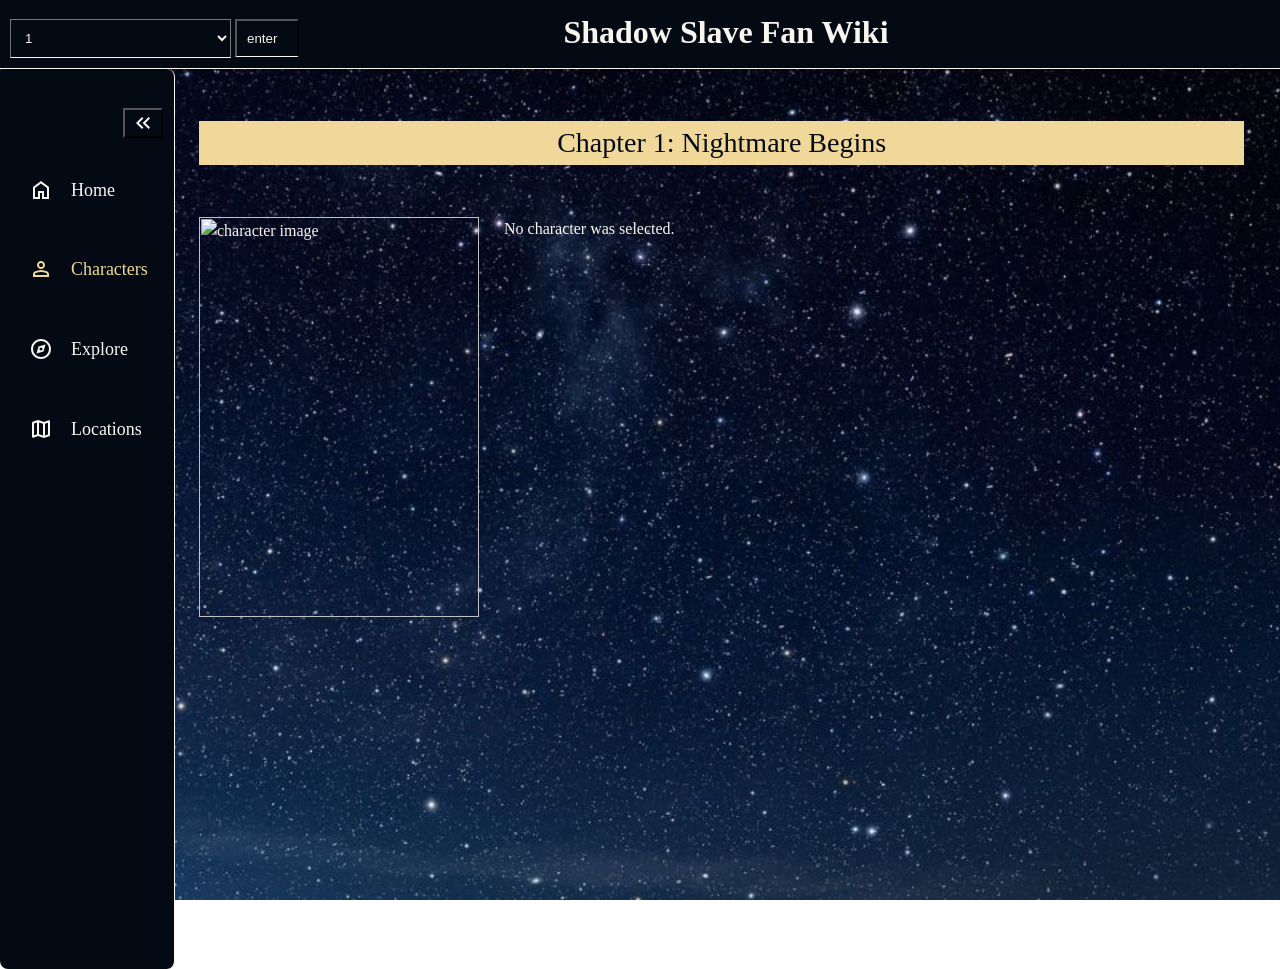
==== character_details.html @ dadb9582 "nov1" ====
<html lang="en">
<head>
    <meta charset="UTF-8">
    <meta name="viewport" content="width=device-width, initial-scale=1.0">
    <link rel="stylesheet" href="style.css">
    <script src="app.js" defer></script>
    <title>Shadow Slave FanWiki Characters</title>
</head>
<body>

    <header>
        <form id="chapter"> 
            
            <!-- named it chapter select so js only injects into the actual list and not on the page-->
            <select name="chapter" id="chapter-select">
            <option value="">Select Chapter</option>
            <!-- JavaScript will inject options here -->
            </select>
            
            <button type="submit" id="chapter-select-button">enter</button>
            <h1>Shadow Slave Fan Wiki</h1>
        </form>

    </header>

    <div id="layout">
    <!--navigation bar-->
        <nav id="sidebar">
            <ul>
                <!--toggle button to open the sidebar-->
                <li>
                    <button onclick="toggleSideBar()" id="toggle-btn">
                        <svg xmlns="http://www.w3.org/2000/svg" height="24px" viewBox="0 -960 960 960" width="24px" fill="#f8f6ee"><path d="M440-240 200-480l240-240 56 56-183 184 183 184-56 56Zm264 0L464-480l240-240 56 56-183 184 183 184-56 56Z"/></svg>
                    </button>
                </li>
                <!--navigation bar starts-->
                <li>
                    <a href="index.html">
                        <svg xmlns="http://www.w3.org/2000/svg" height="24px" viewBox="0 -960 960 960" width="24px" fill="#f8f6ee"><path d="M240-200h120v-240h240v240h120v-360L480-740 240-560v360Zm-80 80v-480l320-240 320 240v480H520v-240h-80v240H160Zm320-350Z"/></svg>
                        <span>Home</span>
                    </a>
                </li> 

                <li class="active">
                    <a href="characterpage.html">
                        <svg xmlns="http://www.w3.org/2000/svg" height="24px" viewBox="0 -960 960 960" width="24px" fill="#f8f6ee"><path d="M367-527q-47-47-47-113t47-113q47-47 113-47t113 47q47 47 47 113t-47 113q-47 47-113 47t-113-47ZM160-160v-112q0-34 17.5-62.5T224-378q62-31 126-46.5T480-440q66 0 130 15.5T736-378q29 15 46.5 43.5T800-272v112H160Zm80-80h480v-32q0-11-5.5-20T700-306q-54-27-109-40.5T480-360q-56 0-111 13.5T260-306q-9 5-14.5 14t-5.5 20v32Zm296.5-343.5Q560-607 560-640t-23.5-56.5Q513-720 480-720t-56.5 23.5Q400-673 400-640t23.5 56.5Q447-560 480-560t56.5-23.5ZM480-640Zm0 400Z"/></svg>
                        <span>Characters</span>
                    </a>
                </li> 

                <li>
                    <a data-letter=>
                        <svg xmlns="http://www.w3.org/2000/svg" height="24px" viewBox="0 -960 960 960" width="24px" fill="#f8f6ee"><path d="m300-300 280-80 80-280-280 80-80 280Zm180-120q-25 0-42.5-17.5T420-480q0-25 17.5-42.5T480-540q25 0 42.5 17.5T540-480q0 25-17.5 42.5T480-420Zm0 340q-83 0-156-31.5T197-197q-54-54-85.5-127T80-480q0-83 31.5-156T197-763q54-54 127-85.5T480-880q83 0 156 31.5T763-763q54 54 85.5 127T880-480q0 83-31.5 156T763-197q-54 54-127 85.5T480-80Zm0-80q133 0 226.5-93.5T800-480q0-133-93.5-226.5T480-800q-133 0-226.5 93.5T160-480q0 133 93.5 226.5T480-160Zm0-320Z"/></svg>
                        <span>Explore</span>
                    </a>
                </li> 

                <li>
                    <a href="#">
                        <svg xmlns="http://www.w3.org/2000/svg" height="24px" viewBox="0 -960 960 960" width="24px" fill="#f8f6ee"><path d="m600-120-240-84-186 72q-20 8-37-4.5T120-170v-560q0-13 7.5-23t20.5-15l212-72 240 84 186-72q20-8 37 4.5t17 33.5v560q0 13-7.5 23T812-192l-212 72Zm-40-98v-468l-160-56v468l160 56Zm80 0 120-40v-474l-120 46v468Zm-440-10 120-46v-468l-120 40v474Zm440-458v468-468Zm-320-56v468-468Z"/></svg>
                        <span>Locations</span>
                    </a>
                </li> 

            </ul>
        </nav>

        

        <main id="character-main">

            <div id = "maintwo">
                <p id="chapter-title" >Chapter 1: Nightmare Begins</p>
            </div>

            
            <div class="character-details-layout">
                <img id="character-image" src="" alt="character image">

                <div id="character-info"></div>


            </div>
                
          
           
        </main>

    </div>


</body>

</html>
---- style.css ----
:root{
    --base-color: #040a14;
    --hover-color: #254a7a;

    --scnd-base-color: #f0d79a;
    --txt-color: #f8f6ee;

}

html{
    font-family: 'Times New Roman', Times, serif;
    line-height: 1.5rem;
}

body{
    background-image: url('icons/tempsky.jpg');
    background-repeat: no-repeat; 
    background-size: cover; 
    background-position: center center;
    background-attachment: fixed;

    min-height: 100vh;
    min-height: 100dvh;
    
    color: var(--txt-color);
    margin: 0px;
}
h1{
    display: inline-flex;
    padding: 10px;
    text-align: center;
    color: var(--txt-color);
    background-color: #040a14;
    margin-top: 0;
    margin-bottom: 0;
    margin-left: 250px; /* temp fix to put title in the middle fix properly*/
}
h2{
    background-color: var(--base-color);
    padding: 10px;
    border-bottom: 0.5px solid var(--txt-color);
}

#chapter-title{
    text-align: center;
    width: 97%;
    font-size: 28px;
}

#chapter-summary{
    white-space: pre-line;
    text-align: left;
    width: 97%;
    font-size: 21px;
}

#chapter, #chapter-select{ /*select chapter bar */
    text-align: left;
    padding: 10px;
    padding-right: 100px;
    border-bottom: 0.5px solid var(--txt-color);
    color: var(--txt-color);
    background-color: #040a14;
    margin-top: 0;
    margin-bottom: 0;
}

#chapter-select-button{
    text-align: left;
    padding: 10px;
    padding-right: 20px;
    border-bottom: 0.5px solid var(--txt-color);
    color: var(--txt-color);
    background-color: #040a14;
    margin-top: 0;
    margin-bottom: 0;
}


#sidebar{
    box-sizing: border-box;
    flex: 0 0 175px; /* last val is horizontal, change the width to match it*/
    height: 100vh;
    width: 175px;
    padding: 4px 1em;
    background-color: var(--base-color);
    border-right: 0.5px solid var(--txt-color);

    position: sticky;
    top: 0;
    transition: 300ms ease-in-out;
    overflow: hidden;
    text-wrap: nowrap;

}
#sidebar.close{
    flex-basis: 70px;
    padding: 5px;
    width: 70px;
    min-width: 70px;
    border-right: 0.5px solid var(--txt-color);
    overflow: hidden;
}
#sidebar.close > ul {
    min-width: 70px;
}
#sidebar.close > ul > li:first-child {
    justify-content: center;
}
#sidebar.close ul li a svg {
    flex-shrink: 0;
    transform: scaleX(-1);
    transform-origin: center;
}
#sidebar.close ul li a span {
    display: none; /* text dissapears when close side bar*/
}


#sidebar ul {
    list-style: none; /* removes bullet point*/
    margin: 0;
    padding: 0;

}

#sidebar ul li{
    margin-top: 25px;
    margin-bottom: 25px; /*spacing appart nav bar elements  */
    font-size: 18px;
}

#sidebar > ul > li:first-child{
    display: flex;
    justify-content: flex-end;
    margin-bottom: 16px;
}

#sidebar ul li.active a{
    color: var(--scnd-base-color);
    svg{
        fill: var(--scnd-base-color);
    }
}

#sidebar a, #sidebar, #sidebar .logo{
    border-radius: .5em;
    padding: .85em;
    text-decoration: none; /* get rid of line under anything with href link*/
    color: var(--txt-color);

    display: flex;
    text-align: left;
    gap: 1em;
    
}

#sidebar a:hover{
    background-color: var(--hover-color);
}


#layout {
    display: flex;
    align-items: stretch;
    min-height: 100vh;
    min-height: 100dvh;
}

/* Main content (the img, ch title, and ch summary so far*/
main {
    flex: 1;
    min-width: 0;
    padding: 1.5rem;
    display: flex;
    flex-direction: row;
    gap: 1.5rem; /*space between the image and .maintwo */
}

#maintwo{
    display: flex;
    flex-direction: column;
    gap: 1.5rem; /* space between ch title and summary*/
}

/*for a phone layout */
@media (max-width: 600px) {
    .layout {
        flex-direction: column;
    }

    #sidebar {
        width: 50%;
        flex: none;
        height: auto;
        border-right: none;
        border-bottom: 1px solid var(--txt-color);
    }
        #sidebar.close {
        width: 30%;
        flex-basis: 60px;
    }
}

#toggle-btn{
    background-color: var(--base-color);
}

/* character stuff */

#character-main {
    background: transparent;
    flex: 1;
    min-width: 0;
    padding: 1.5rem;
    display: flex;
    flex-direction: column; /* almost same as Home, just this is column*/
    gap: 1.5rem;
}

/********************* character select bar **********************/
#character-select-bar{
    display: inline-block;
    width: 100%;
    box-sizing: border-box;
    background-color: transparent;
    
}

#character-select-bar ul{
    text-align: center;
    display: flex;
    flex-wrap: wrap;
    justify-content: flex-start;
    align-content: flex-start;
    width: 100%;
    height: fit-content;
    list-style: none;
    margin: 0;
    padding: 0;
    background-color: transparent;
    box-sizing: border-box;
    gap: 12px;
}

#character-select-bar ul li{
    flex: 0 0 auto;
    margin: 0px;
    padding: 0px;
    border: 0.5px solid var(--txt-color);
    background-color: var(--base-color);
    height: 50px;
}

#character-select-bar ul li button {
    display: inline-block;
    color: var(--txt-color);
    text-align: center;
    line-height: 1.2;
    margin: 10px;
    padding: 10px;
    font: inherit;
    background: transparent;
    border: none;
    cursor: pointer;
}

#character-select-bar ul li:hover{
    background-color: var(--hover-color);
}

#character-select-bar ul li:active{
    background-color: var(--scnd-base-color);
}

/**********************character detail page **********************************************/
.character-details-layout {
    display: flex;
    flex-direction: row;
    align-items: flex-start;
    gap: 25px;
    width: 100%;
    background: transparent;
}

#character-image {
    width: 280px;
    height: 400px;
    object-fit: cover;
    flex-shrink: 0;
}

#character-info {
    flex: 1;
    min-width: 0;
}

/********************* character text & formatting **********************/

#character-text {
    columns: 2;
    column-gap: 1rem;
    width: 70%;
    margin-inline: auto;
}

.character-entry {
    display: block;
    width: 100%;
    font: inherit;
    text-align: left;
    color: var(--txt-color);
    background-color: var(--base-color);
    border: 1px solid var(--hover-color);
    padding: 0.5rem;
    box-sizing: border-box;
    break-inside: avoid;
    margin-bottom: 1rem;
    cursor: pointer;
}

.character-entry:hover {
    background-color: var(--hover-color);
}

.character-entry h2 { /* the actual text (the characters printed name) */
    color: var(--txt-color);
    background-color: transparent;
    border-bottom: none;
    padding: 10px;
    margin-top: 0;
}

.character-entry p { /* this is acc not being used at all, if no use delete it*/
    color: var(--txt-color);
    background-color: transparent;
    padding: 10px;
}

.letter-heading {
    text-align: center;
    color: var(--base-color);
    background-color: transparent;
    border: none;
    
    margin: 1rem 0;
    padding: 10px;
}

@media (max-width: 700px) {
    #character-text {
        grid-template-columns: 1fr;
    }
}


/* character stuff end*/


/********************* misc **********************/
p{
    padding: 10px;
    color: var(--base-color);
    background-color: var(--scnd-base-color);
}
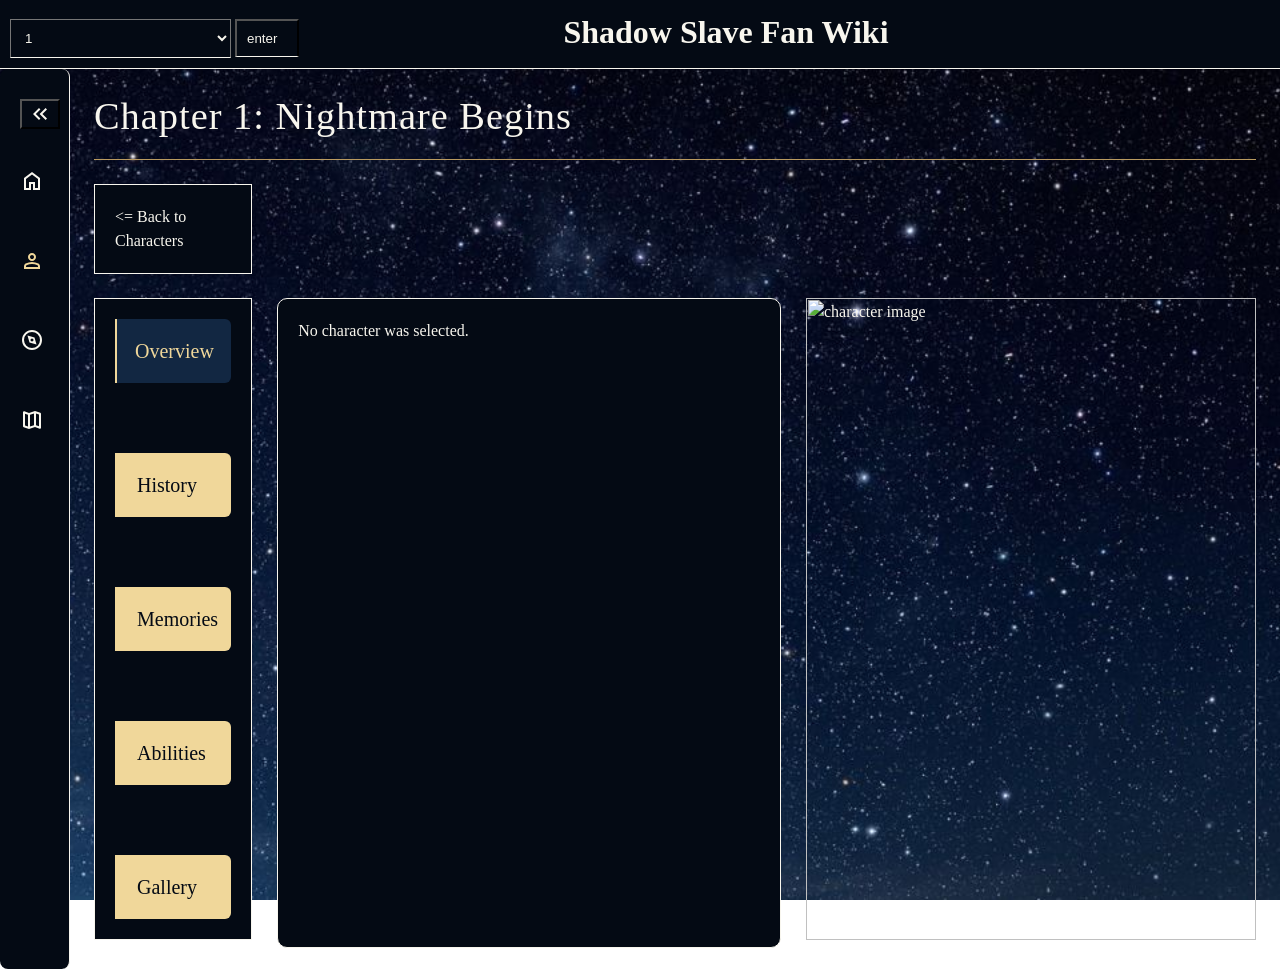
==== commit 7cddb0b5: "nov 7" ====
--- a/character_details.html
+++ b/character_details.html
@@ -3,7 +3,10 @@
     <meta charset="UTF-8">
     <meta name="viewport" content="width=device-width, initial-scale=1.0">
     <link rel="stylesheet" href="style.css">
-    <script src="app.js" defer></script>
+    
+    <script src="js/chapter.js" defer></script>
+    <script type="module" src="js/app.js" defer></script>
+
     <title>Shadow Slave FanWiki Characters</title>
 </head>
 <body>
@@ -33,6 +36,7 @@
                         <svg xmlns="http://www.w3.org/2000/svg" height="24px" viewBox="0 -960 960 960" width="24px" fill="#f8f6ee"><path d="M440-240 200-480l240-240 56 56-183 184 183 184-56 56Zm264 0L464-480l240-240 56 56-183 184 183 184-56 56Z"/></svg>
                     </button>
                 </li>
+                <script>sidebar.classList.toggle('close')</script>
                 <!--navigation bar starts-->
                 <li>
                     <a href="index.html">
@@ -49,7 +53,7 @@
                 </li> 
 
                 <li>
-                    <a data-letter=>
+                    <a href="explore.html">
                         <svg xmlns="http://www.w3.org/2000/svg" height="24px" viewBox="0 -960 960 960" width="24px" fill="#f8f6ee"><path d="m300-300 280-80 80-280-280 80-80 280Zm180-120q-25 0-42.5-17.5T420-480q0-25 17.5-42.5T480-540q25 0 42.5 17.5T540-480q0 25-17.5 42.5T480-420Zm0 340q-83 0-156-31.5T197-197q-54-54-85.5-127T80-480q0-83 31.5-156T197-763q54-54 127-85.5T480-880q83 0 156 31.5T763-763q54 54 85.5 127T880-480q0 83-31.5 156T763-197q-54 54-127 85.5T480-80Zm0-80q133 0 226.5-93.5T800-480q0-133-93.5-226.5T480-800q-133 0-226.5 93.5T160-480q0 133 93.5 226.5T480-160Zm0-320Z"/></svg>
                         <span>Explore</span>
                     </a>
@@ -73,11 +77,23 @@
                 <p id="chapter-title" >Chapter 1: Nightmare Begins</p>
             </div>
 
-            
+            <a href="characterpage.html" id="back-button"> <= Back to Characters </a>
+
             <div class="character-details-layout">
+                
+                
+
+                <div class="character-details-layout-right">
+                    <p id="character-menu-text">Overview</p>
+                    <p id="character-menu-text">History</p>
+                    <p id="character-menu-text">Memories</p>
+                    <p id="character-menu-text">Abilities</p>
+                    <p id="character-menu-text">Gallery</p>
+                </div>
+
+                <div id="character-history"></div>
+
                 <img id="character-image" src="" alt="character image">
-
-                <div id="character-info"></div>
 
 
             </div>
--- a/style.css
+++ b/style.css
@@ -4,6 +4,7 @@
 
     --scnd-base-color: #f0d79a;
     --txt-color: #f8f6ee;
+    --scnd-hover-color: #fffffe;
 
 }
 
@@ -24,7 +25,10 @@
     
     color: var(--txt-color);
     margin: 0px;
-}
+    overflow-y: hidden;
+
+}
+
 h1{
     display: inline-flex;
     padding: 10px;
@@ -41,18 +45,47 @@
     border-bottom: 0.5px solid var(--txt-color);
 }
 
-#chapter-title{
-    text-align: center;
-    width: 97%;
-    font-size: 28px;
+#chapter-title {
+    width: 100%;
+    text-align: left;
+
+    font-family: Georgia, serif;
+    font-size: clamp(30px, 3vw, 46px);
+    font-weight: normal;
+    line-height: 1.2;
+
+    letter-spacing: 1px;
+    color: #f8f6ee;
+
+    background: transparent;
+    padding: 0 0 20px 0;
+    margin: 0;
+
+    border-bottom: 1px solid #b99a60;
 }
 
 #chapter-summary{
     white-space: pre-line;
     text-align: left;
-    width: 97%;
-    font-size: 21px;
-}
+    width: 90%;
+    font-size: 20px;
+    border-left: 2px solid var(--scnd-base-color);
+    backdrop-filter: blur(2px);
+
+    background: rgba(4, 10, 20, 0.55);
+
+    border-radius: 0 12px 12px 0;
+    padding: 1.5rem 1.75rem;
+    margin-top: 50px;
+
+    line-height: 1.75;
+    color: var(--scnd-base-color);
+
+
+    max-height: 80vh;         /* long summaries scroll instead of getting cut off */
+    overflow-y: auto;
+}
+
 
 #chapter, #chapter-select{ /*select chapter bar */
     text-align: left;
@@ -76,6 +109,48 @@
     margin-bottom: 0;
 }
 
+#chapter-select-button:hover{
+    background-color: var(--hover-color);
+}
+
+#hero {
+    display: flex;
+    flex-direction: column;
+    align-items: center;      /* centers the image and buttons */
+    align-self: flex-start;
+    flex-shrink: 0;
+    gap: 1.25rem;
+    width: 450px;
+    max-width: 100%;
+    margin-top: 2.5rem;       /* pushes everything down a bit */
+}
+
+#chapter-nav {
+    display: flex;
+    flex-direction: column;   /* stacks Previous above Next */
+    align-items: center;
+    gap: 0.75rem;
+    width: 100%;
+}
+
+#chapter-nav button {
+    font: inherit;
+    color: var(--scnd-base-color);
+    background: rgba(4, 10, 20, 0.55);
+    border: 1px solid rgba(240, 215, 154, 0.4);
+    width: 300px;
+    border-radius: 6px;
+    padding: 10px 18px;
+    cursor: pointer;
+    transition: background-color 0.2s ease, color 0.2s ease;
+}
+
+#chapter-nav button:hover {
+    background: var(--scnd-base-color);
+    color: var(--base-color);
+}
+
+/******************** ***/
 
 #sidebar{
     box-sizing: border-box;
@@ -284,16 +359,41 @@
 }
 
 #character-image {
-    width: 280px;
-    height: 400px;
+    width: 450px;
+    height: 642px;
     object-fit: cover;
     flex-shrink: 0;
 }
 
-#character-info {
-    flex: 1;
-    min-width: 0;
-}
+/* Shared character information box */
+#character-history {
+    height: 650px;
+    min-height: 650px;
+    flex: 1; /* keep the length*/
+    overflow-y: auto; /* makes it scrollable */
+    overflow-x: hidden;
+
+    padding: 20px;
+    box-sizing: border-box;
+
+    background-color: var(--base-color);
+    border: 1px solid #f8f6ee;
+    border-radius: 10px;
+}
+
+#character-history::-webkit-scrollbar {
+    width: 7px;
+}
+
+#character-history::-webkit-scrollbar-thumb {
+    background: #78613c;
+    border-radius: 10px;
+}
+
+#character-history::-webkit-scrollbar-track {
+    background: transparent;
+}
+
 
 /********************* character text & formatting **********************/
 
@@ -317,6 +417,7 @@
     break-inside: avoid;
     margin-bottom: 1rem;
     cursor: pointer;
+    
 }
 
 .character-entry:hover {
@@ -356,6 +457,83 @@
 
 /* character stuff end*/
 
+#back-button{
+    text-decoration: none;
+    width: 10%;
+    padding: 20px;
+    border: 0.5px solid #f8f6ee;
+    color: var(--txt-color);
+    background-color: var(--base-color);
+
+}
+
+#back-button:hover{
+    text-decoration: none;
+    padding: 20px;
+    border: 0.5px solid #f8f6ee;
+    color: var(--txt-color);
+    background-color: var(--hover-color);
+
+}
+
+
+/*character detail menu  */
+.character-details-layout-right {
+    background-color: var(--base-color);
+    width: 10%;
+    padding: 20px;
+    border: 0.5px solid #f8f6ee;
+
+    display: flex;
+    flex-direction: column;
+    gap: 70px;
+}
+
+#character-menu {
+    height: 750px;
+    overflow-y: auto;
+    overflow-x: hidden;
+    min-height: 0;
+    width: 70%;
+    margin-inline: auto;
+}
+
+#character-text {
+    columns: 2;
+    column-gap: 30px;
+    width: 100%;
+    box-sizing: border-box;
+    padding: 20px;
+    margin: 0;
+}
+
+#character-menu-text {
+    padding: 20px;
+    margin: 0;
+    cursor: pointer;
+    font-size: 20px;
+    border-radius: 5px;
+    
+
+    border-left: 2px solid transparent;
+    border-radius: 0 6px 6px 0;
+    transition: background-color 0.2s ease, border-color 0.2s ease,
+                color 0.2s ease, padding-left 0.2s ease;
+}
+
+#character-menu-text:hover {
+    background: rgba(37, 74, 122, 0.45);
+    border-left-color: var(--scnd-base-color);
+    color: var(--scnd-base-color);
+    padding-left: 18px;       /* slides the text in slightly */
+}
+
+#character-menu-text.active {
+    background: rgba(37, 74, 122, 0.45);
+    border-left-color: var(--scnd-base-color);
+    color: var(--scnd-base-color);
+    padding-left: 18px;
+}
 
 /********************* misc **********************/
 p{
@@ -363,3 +541,60 @@
     color: var(--base-color);
     background-color: var(--scnd-base-color);
 }
+
+
+/*TESTING NEW RANDO STUFF */
+main > img {
+    width: 450px;
+    height: 600px;
+    object-fit: cover;
+    flex-shrink: 0;
+
+    /* Fade the right edge into the background */
+    -webkit-mask-image: linear-gradient(
+        to right,
+        black 45%,
+        transparent 90%
+    );
+
+    mask-image: linear-gradient(
+        to right,
+        black 65%,
+        transparent 100%
+    );
+}
+
+@keyframes surface {
+    from { opacity: 0; transform: translateY(14px); }
+    to   { opacity: 1; transform: none; }
+}
+
+main > img   { animation: surface 500ms ease-out both; }
+#maintwo     { animation: surface 500ms ease-out 250ms both; }
+
+@media (prefers-reduced-motion: reduce) {
+    main > img, #maintwo { animation: none; }
+}
+
+
+@keyframes swap {
+    from { opacity: 0; transform: translateY(8px); }
+    to   { opacity: 1; transform: none; }
+}
+
+#character-history > * {
+    animation: swap 300ms ease-out both;
+}
+
+.character-entry {
+    transition: transform 0.2s ease, border-color 0.2s ease, background-color 0.2s ease;
+}
+.character-entry:hover {
+    transform: translateY(-3px);
+    border-color: var(--scnd-base-color);
+}
+
+#back-button { transition: transform 0.2s ease, background-color 0.2s ease; }
+#back-button:hover { transform: translateX(-4px); }
+
+.character-details-layout { animation: surface 500ms ease-out both; }
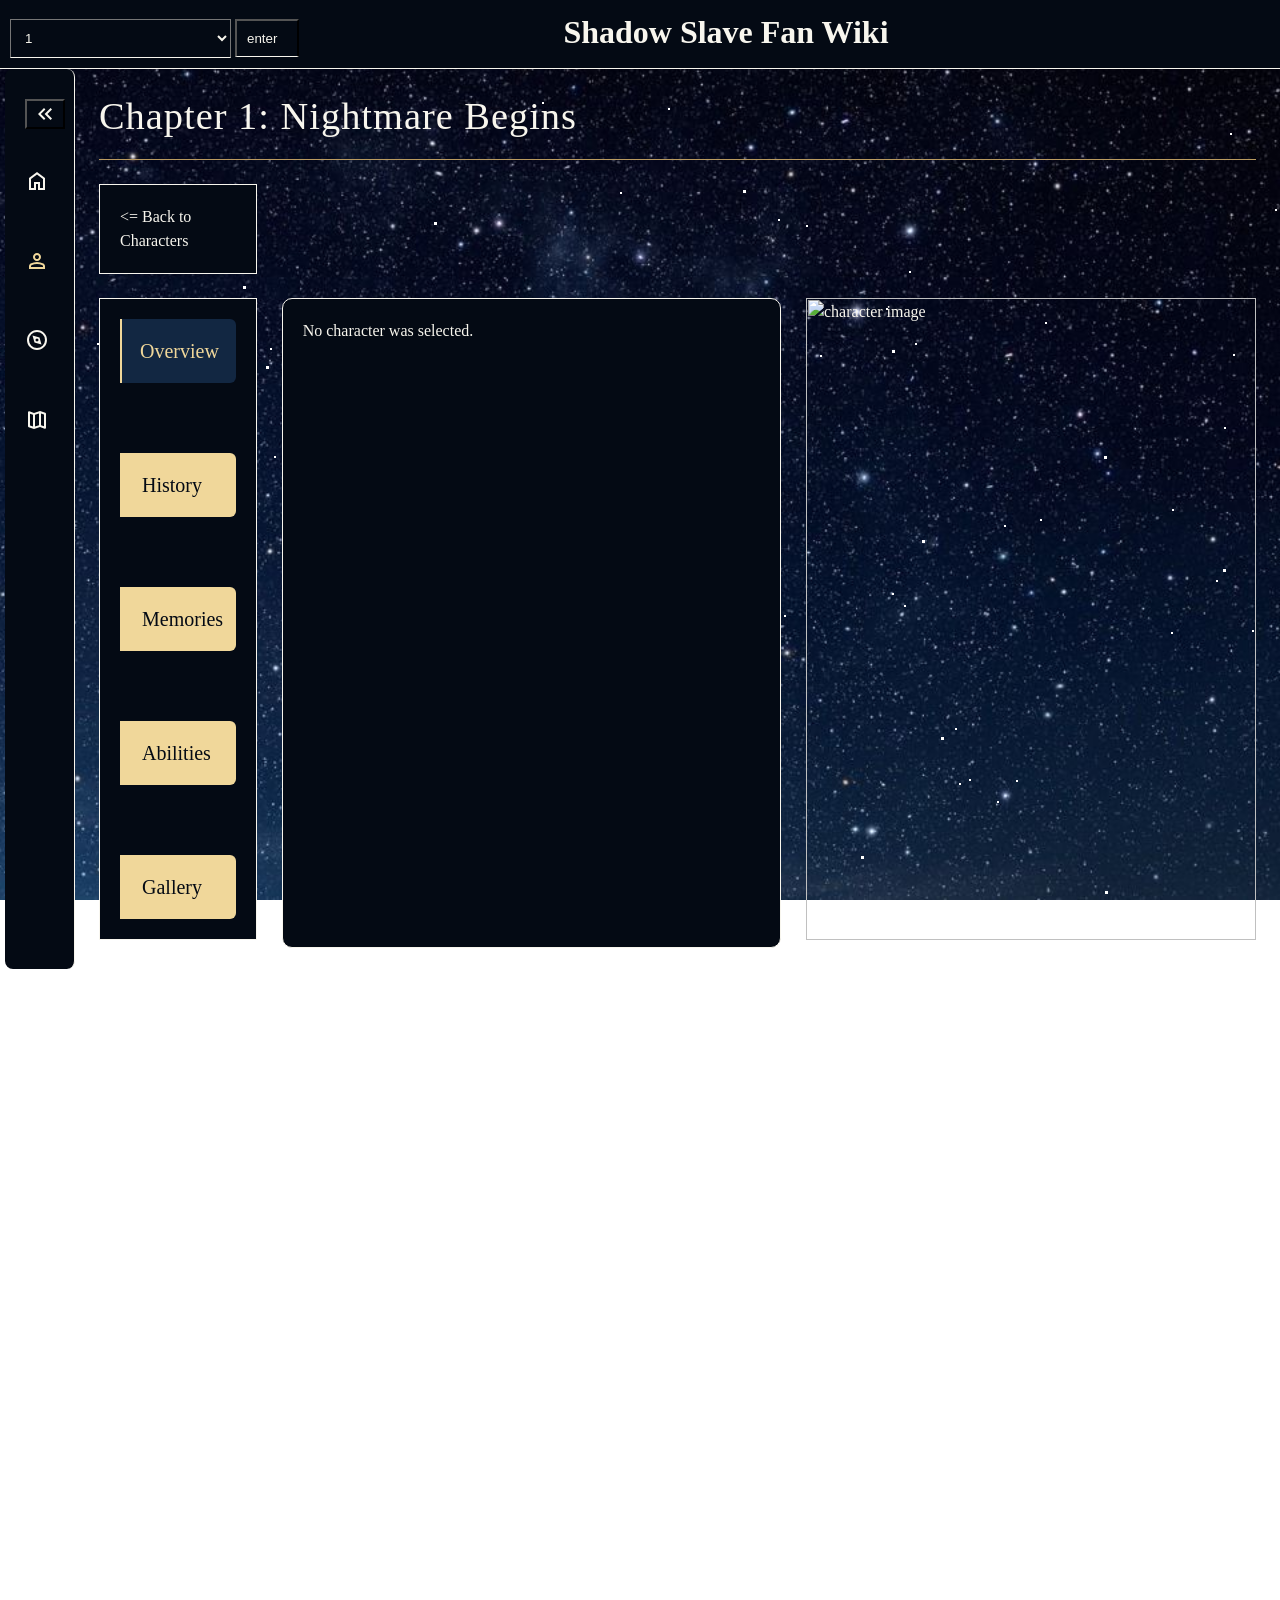
==== commit 330a9dfc: "added overview" ====
--- a/character_details.html
+++ b/character_details.html
@@ -27,6 +27,8 @@
     </header>
 
     <div id="layout">
+        <div id="stars2"></div>
+        <div id="stars3"></div>
     <!--navigation bar-->
         <nav id="sidebar">
             <ul>
--- a/style.css
+++ b/style.css
@@ -1,3 +1,5 @@
+@import url("effect.css"); /*for the star effect */
+
 :root{
     --base-color: #040a14;
     --hover-color: #254a7a;
@@ -6,6 +8,9 @@
     --txt-color: #f8f6ee;
     --scnd-hover-color: #fffffe;
 
+    --shadow-color: #3b26710c;
+    --shadow-color-light: rgba(196, 167, 0, 0.533);
+
 }
 
 html{
@@ -15,6 +20,7 @@
 
 body{
     background-image: url('icons/tempsky.jpg');
+    
     background-repeat: no-repeat; 
     background-size: cover; 
     background-position: center center;
@@ -358,12 +364,14 @@
     background: transparent;
 }
 
-#character-image {
+#character-image { /* on the character detail page, this is the image on the rightside of said character*/
     width: 450px;
     height: 642px;
     object-fit: cover;
     flex-shrink: 0;
-}
+    
+}
+
 
 /* Shared character information box */
 #character-history {
@@ -597,4 +605,55 @@
 #back-button { transition: transform 0.2s ease, background-color 0.2s ease; }
 #back-button:hover { transform: translateX(-4px); }
 
-.character-details-layout { animation: surface 500ms ease-out both; }+.character-details-layout { animation: surface 500ms ease-out both; }
+
+
+/*this is for character overview (true name title */
+@font-face {
+  font-family: 'MyCustomFont';
+  src: url('./css/GreatVibes.ttf') format('truetype');
+  font-weight: lighter;
+  font-style: normal;
+  font-display: swap;
+}
+
+h1.true-name{
+    font-family: 'MyCustomFont', sans-serif;
+    font-size: 120px;
+    color: white;
+    margin-top: 20px;
+    margin-left: 0px; /* have to override default h1*/
+    margin-bottom: 20px;
+    column-gap: 30px;
+    text-align: left;
+
+    box-sizing: border-box;
+    padding: 50px;
+
+    border-bottom: 1px solid var(--scnd-base-color);
+    
+
+    text-shadow: -1px -1px 1px var(--shadow-color-light), 
+    -1px 1px 1px var(--shadow-color-light), 
+    1px -1px 1px var(--shadow-color-light), 
+    1px 1px 1px var(--shadow-color-light),
+    0 0 3px var(--shadow-color-light), 
+    0 0 5px var(--shadow-color-light), 
+    0 0 10px var(--shadow-color-light),
+    0 0 20px var(--shadow-color), 
+    0 0 30px var(--shadow-color), 
+    0 0 40px var(--shadow-color), 
+    0 0 50px var(--shadow-color), 
+    0 0 70px var(--shadow-color), 
+    0 0 100px var(--shadow-color);
+      
+}
+
+p.alias-name {
+    font-family: 'MyCustomFont', sans-serif;
+    font-size: 25px;
+    background: none;
+    color: white;
+    margin: 0px;
+}
+/*this is THE END FOR character overview (true name title */
